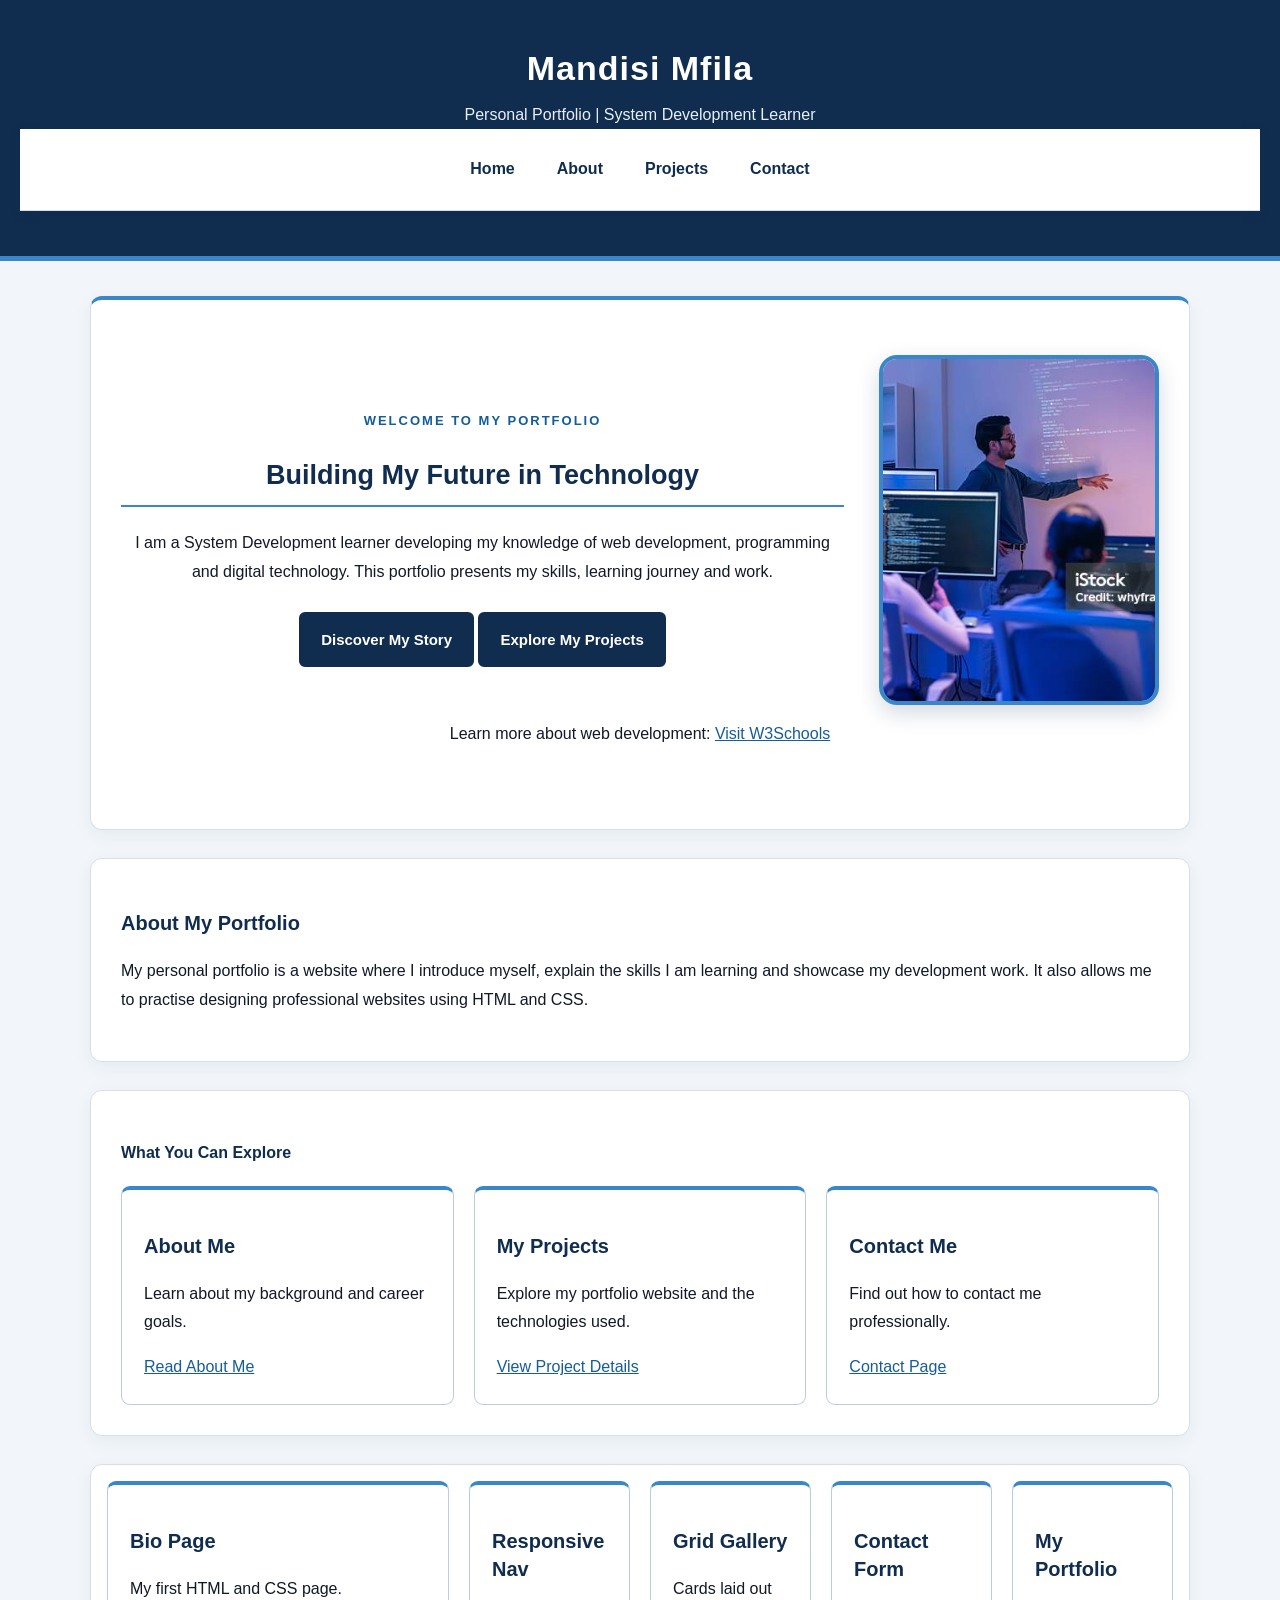
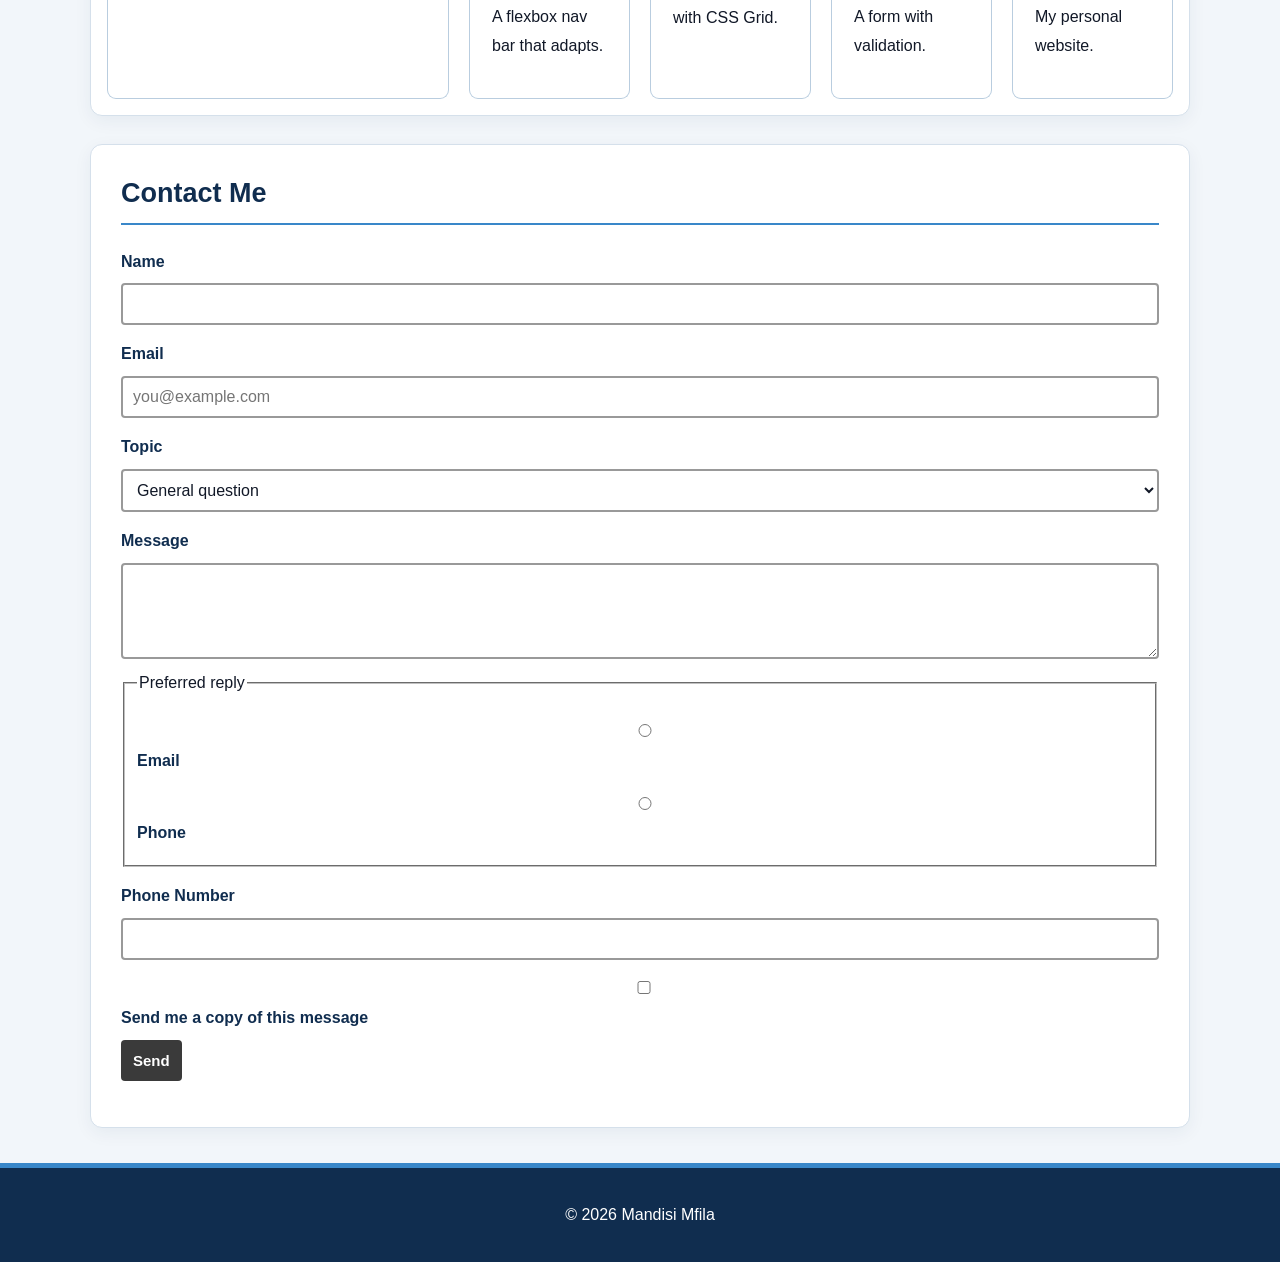
==== index.html @ 622f7b75 "Add bio page with nav, grid, form and script" ====
<!DOCTYPE html>
<html lang="en">
<head>
    <meta charset="UTF-8">
    <meta name="viewport" content="width=device-width, initial-scale=1.0">
    <title>Home | Mandisi Mfila Portfolio</title>
    <link rel="stylesheet" href="style.css">
    <script src="script.js" defer></script>
</head>
<body>
<a href="#main" class="skip-link">Skip to main content</a>

<header>
    <h1>Mandisi Mfila</h1>
    <p>Personal Portfolio | System Development Learner</p>

    <nav aria-label="Main navigation">
        <a href="index.html">Home</a>
        <a href="about.html">About</a>
        <a href="projects.html">Projects</a>
        <a href="contact.html">Contact</a>
    </nav>
</header>

<main id="main">

    <section class="hero">
        <div class="hero-content">
            <div class="hero-text">
                <p class="eyebrow">Welcome to my portfolio</p>

                <h2>Building My Future in Technology</h2>

                <p>
                    I am a System Development learner developing my knowledge
                    of web development, programming and digital technology.
                    This portfolio presents my skills, learning journey and work.
                </p>

                <a href="about.html" class="btn">Discover My Story</a>
                <a href="projects.html" class="btn">Explore My Projects</a>
            </div>

            <div class="hero-image">
                <img src="pic.png" alt="Photo of Mandisi Mfila, owner of this personal portfolio">
            </div>
        </div>

        <p>
            Learn more about web development:
            <a href="https://www.w3schools.com/" target="_blank" rel="noopener noreferrer">
                Visit W3Schools
            </a>
        </p>
    </section>

    <section>
        <h3>About My Portfolio</h3>

        <p>
            My personal portfolio is a website where I introduce myself,
            explain the skills I am learning and showcase my development
            work. It also allows me to practise designing professional
            websites using HTML and CSS.
        </p>
    </section>

    <section>
        <h4>What You Can Explore</h4>

        <div class="card-container">
            <article class="card">
                <h3>About Me</h3>
                <p>Learn about my background and career goals.</p>
                <a href="about.html">Read About Me</a>
            </article>

            <article class="card">
                <h3>My Projects</h3>
                <p>Explore my portfolio website and the technologies used.</p>
                <a href="projects.html">View Project Details</a>
            </article>

            <article class="card">
                <h3>Contact Me</h3>
                <p>Find out how to contact me professionally.</p>
                <a href="contact.html">Contact Page</a>
            </article>
        </div>
    </section>

   <section class="projects-grid" id="projectsGrid">
</section>

    <section id="contact">
        <h2>Contact Me</h2>

        <form id="contactForm">

            <label for="name">Name</label>
            <input type="text" id="name" name="name" required minlength="2">

            <label for="email">Email</label>
            <input type="email" id="email" name="email" required placeholder="you@example.com">

            <label for="topic">Topic</label>
            <select id="topic" name="topic">
                <option value="general">General question</option>
                <option value="project">Project idea</option>
                <option value="feedback">Feedback</option>
            </select>

            <label for="message">Message</label>
            <textarea id="message" name="message" rows="4" required></textarea>

            <fieldset>
                <legend>Preferred reply</legend>

                <label>
                    <input type="radio" name="reply" value="email" required>
                    Email
                </label>

                <label>
                    <input type="radio" name="reply" value="phone">
                    Phone
                </label>
            </fieldset>

            <label for="phone">Phone Number</label>
            <input
                type="tel"
                id="phone"
                name="phone"
                pattern="[0-9-]+"
                title="Enter digits and dashes only"
            >

            <label>
                <input type="checkbox" name="copy">
                Send me a copy of this message
            </label>

            <button type="submit">Send</button>

        </form>
        <p id="formMessage" role="status"></p>
    </section>

</main>

<footer>
    <p>&copy; 2026 Mandisi Mfila </p>
</footer>

</body>
</html>
---- style.css ----
* {
    box-sizing: border-box;
}

html {
    scroll-behavior: smooth;
}

body {
    margin: 0;
    font-family: "Century Gothic", Arial, sans-serif;
    background: #F2F6FA;
    color: #111827;
    font-size: 16px;
    line-height: 1.8;
}

header {
    background: #102D4F;
    color: #FFFFFF;
    text-align: center;
    padding: 45px 20px;
    border-bottom: 5px solid #3987C9;
}

header h1 {
    color: #FFFFFF;
    font-size: 34px;
    margin: 0 0 8px;
    letter-spacing: 1px;
}

header p {
    color: #E7EFF8;
    margin: 0;
}

nav {
    display: flex;
    justify-content: center;
    align-items: center;
    flex-wrap: wrap;
    gap: 8px;
    background: #FFFFFF;
    padding: 16px;
    border-bottom: 1px solid #D4DFEA;
    box-shadow: 0 3px 12px rgba(16, 45, 79, 0.08);
}

nav a {
    color: #102D4F;
    text-decoration: none;
    font-weight: bold;
    padding: 9px 16px;
    border: 1px solid transparent;
    border-radius: 6px;
    transition: 0.25s ease;
}

nav a:hover,
nav a:focus {
    color: #FFFFFF;
    background: #102D4F;
    border-color: #3987C9;
}

main {
    width: 90%;
    max-width: 1100px;
    margin: 35px auto;
}

section {
    background: #FFFFFF;
    padding: 30px;
    margin-bottom: 28px;
    border: 1px solid #D5E0EB;
    border-radius: 12px;
    box-shadow: 0 5px 18px rgba(16, 45, 79, 0.06);
}

h1,
h2,
h3,
h4 {
    color: #102D4F;
    line-height: 1.4;
}

h2 {
    font-size: 27px;
    border-bottom: 2px solid #3987C9;
    padding-bottom: 10px;
    margin-top: 0;
}

h3 {
    font-size: 20px;
}

p,
li {
    color: #111827;
}

a {
    color: #145D99;
}

.hero {
    text-align: center;
    padding: 55px 30px;
    border-top: 4px solid #3987C9;
}

.hero h1 {
    font-size: 36px;
}

.hero p {
    max-width: 760px;
    margin: 15px auto 25px;
}

.eyebrow {
    color: #145D99;
    text-transform: uppercase;
    font-weight: bold;
    letter-spacing: 2px;
    font-size: 13px;
}

.btn,
button {
    display: inline-block;
    background: #102D4F;
    color: #FFFFFF;
    padding: 12px 20px;
    border: 2px solid #102D4F;
    border-radius: 6px;
    text-decoration: none;
    font-family: inherit;
    font-size: 15px;
    font-weight: bold;
    cursor: pointer;
    transition: 0.25s ease;
}

.btn:hover,
button:hover {
    background: #3987C9;
    border-color: #3987C9;
    color: #FFFFFF;
    transform: translateY(-2px);
}

.card-container,
.project-grid {
    display: grid;
    grid-template-columns: repeat(auto-fit, minmax(220px, 1fr));
    gap: 20px;
}

.card,
.project-card {
    background: #FFFFFF;
    color: #111827;
    border: 1px solid #B9CDDF;
    border-top: 4px solid #3987C9;
    border-radius: 9px;
    padding: 22px;
    transition: 0.25s ease;
}

.card h3,
.project-card h3 {
    color: #102D4F;
}

.card p,
.project-card p {
    color: #111827;
}

.card:hover,
.project-card:hover {
    box-shadow: 0 8px 20px rgba(16, 45, 79, 0.12);
    transform: scale(1.03);
}

ul,
ol {
    padding-left: 26px;
}

li {
    margin-bottom: 8px;
}

.tag {
    display: inline-block;
    color: #102D4F;
    background: #E6F0FA;
    border: 1px solid #B9CDDF;
    border-radius: 5px;
    padding: 4px 10px;
    margin: 3px;
    font-size: 13px;
    font-weight: bold;
}

.table-container {
    width: 100%;
    overflow-x: auto;
}

table {
    width: 100%;
    border-collapse: collapse;
    background: #FFFFFF;
    margin: 15px 0;
}

th,
td {
    border: 1px solid #A9BED2;
    padding: 13px;
    text-align: left;
    vertical-align: top;
}

th {
    background: #102D4F;
    color: #FFFFFF;
}

td {
    color: #111827;
}

tbody tr:nth-child(even) {
    background: #EEF4F9;
}

tbody tr:hover {
    background: #DDEBFA;
}

select,
input,
textarea {
    width: 100%;
    max-width: 100%;
    padding: 12px;
    background: #FFFFFF;
    color: #111827;
    border: 1px solid #9EB4C9;
    border-radius: 6px;
    font-family: inherit;
    font-size: 15px;
}

select:focus,
input:focus,
textarea:focus {
    outline: 2px solid #3987C9;
    outline-offset: 2px;
}

label {
    display: block;
    color: #102D4F;
    font-weight: bold;
    margin: 15px 0 7px;
}

.detail-panel {
    margin-top: 20px;
    padding: 24px;
    background: #F2F6FA;
    border: 2px solid #3987C9;
    border-radius: 9px;
}

.detail-panel h3 {
    margin-top: 0;
}

footer {
    background: #102D4F;
    color: #FFFFFF;
    text-align: center;
    padding: 28px 18px;
    border-top: 5px solid #3987C9;
}

footer p {
    color: #FFFFFF;
    margin: 5px;
}

footer a {
    color: #FFFFFF;
}

.hero-content {
    display: flex;
    align-items: center;
    justify-content: space-between;
    gap: 35px;
}

.hero-text {
    flex: 1;
    min-width: 0;
}

.hero-image {
    flex: 0 0 280px;
    max-width: 280px;
}

.hero-image img {
    display: block;
    width: 100%;
    aspect-ratio: 4 / 5;
    object-fit: cover;
    object-position: center;
    border: 4px solid #3987C9;
    border-radius: 18px;
    box-shadow: 0 8px 22px rgba(16, 45, 79, 0.18);
}

@media (max-width: 900px) {
    .hero-content {
        flex-direction: column;
    }

    .hero-image {
        flex: 0 1 auto;
        width: 100%;
        max-width: 280px;
    }

    .navbar {
        flex-direction: column;
        align-items: flex-start;
    }
}

.nav-link {
    padding: 12px 16px;
    width: 100%;
}

.projects-grid {
    display: grid;
    grid-template-columns: repeat(auto-fit, minmax(150px, 1fr));
    gap: 20px;
    padding: 16px;
}

.projects-grid .project-card:first-child {
    grid-column: span 2;
}

#contactForm input,
#contactForm select,
#contactForm textarea {
    padding: 10px;
    border: 2px solid #999999;
    border-radius: 4px;
    font-size: 1rem;
}

#contactForm input:focus,
#contactForm textarea:focus {
    outline: none;
    border-color: #9E1B32;
}

#contactForm button {
    background-color: #3a3a3a;
    color: #FFFFFF;
    padding: 12px;
    border: none;
    border-radius: 4px;
    cursor: pointer;
}

#contactForm button:hover {
    background-color: #9E1B32;
}

@media (max-width: 600px) {
    header {
        padding: 30px 15px;
    }

    header h1 {
        font-size: 27px;
    }

    .hero h1 {
        font-size: 28px;
    }

    nav {
        gap: 4px;
        padding: 10px;
    }

    nav a {
        padding: 8px 10px;
    }

    main {
        width: 94%;
        margin: 20px auto;
    }

    section {
        padding: 20px;
    }

    h2 {
        font-size: 23px;
    }

    th,
    td {
        padding: 9px;
        font-size: 13px;
    }

    .projects-grid .project-card:first-child {
        grid-column: span 1;
    }
}
a:focus,
button:focus {
    outline: 3px solid #9E1B32;
    outline-offset: 2px;
}


.skip-link {
    position: fixed;
    top: 10px;
    left: 10px;
    z-index: 9999;
    background: white;/    color: #9E1B32;
    padding: 12px;
    border: 2px solid #9E1B32;
    transform: translateY(-150%);
}

.skip-link:focus {
    transform: translateY(0);
}


@media (prefers-reduced-motion: reduce) {
    * {
        scroll-behavior: auto !important;
        animation: none !important;
        transition: none !important;
    }
}
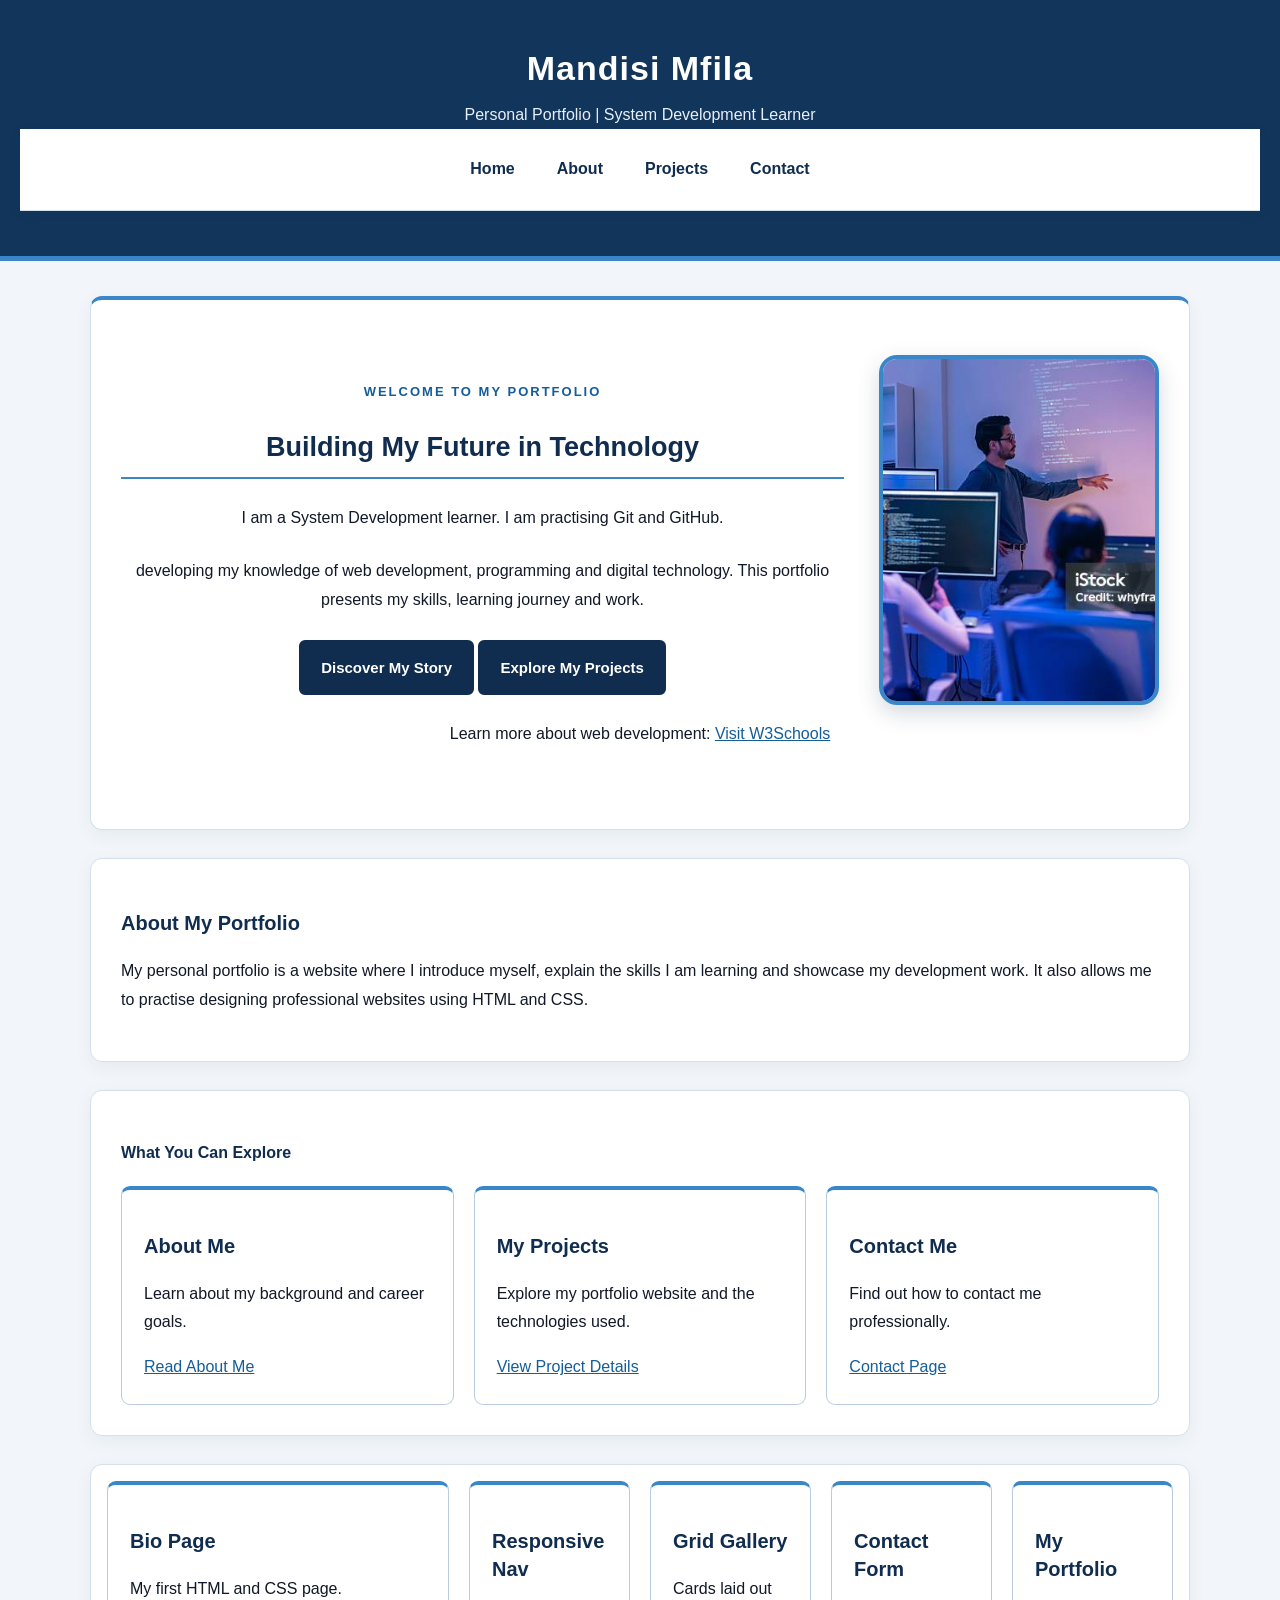
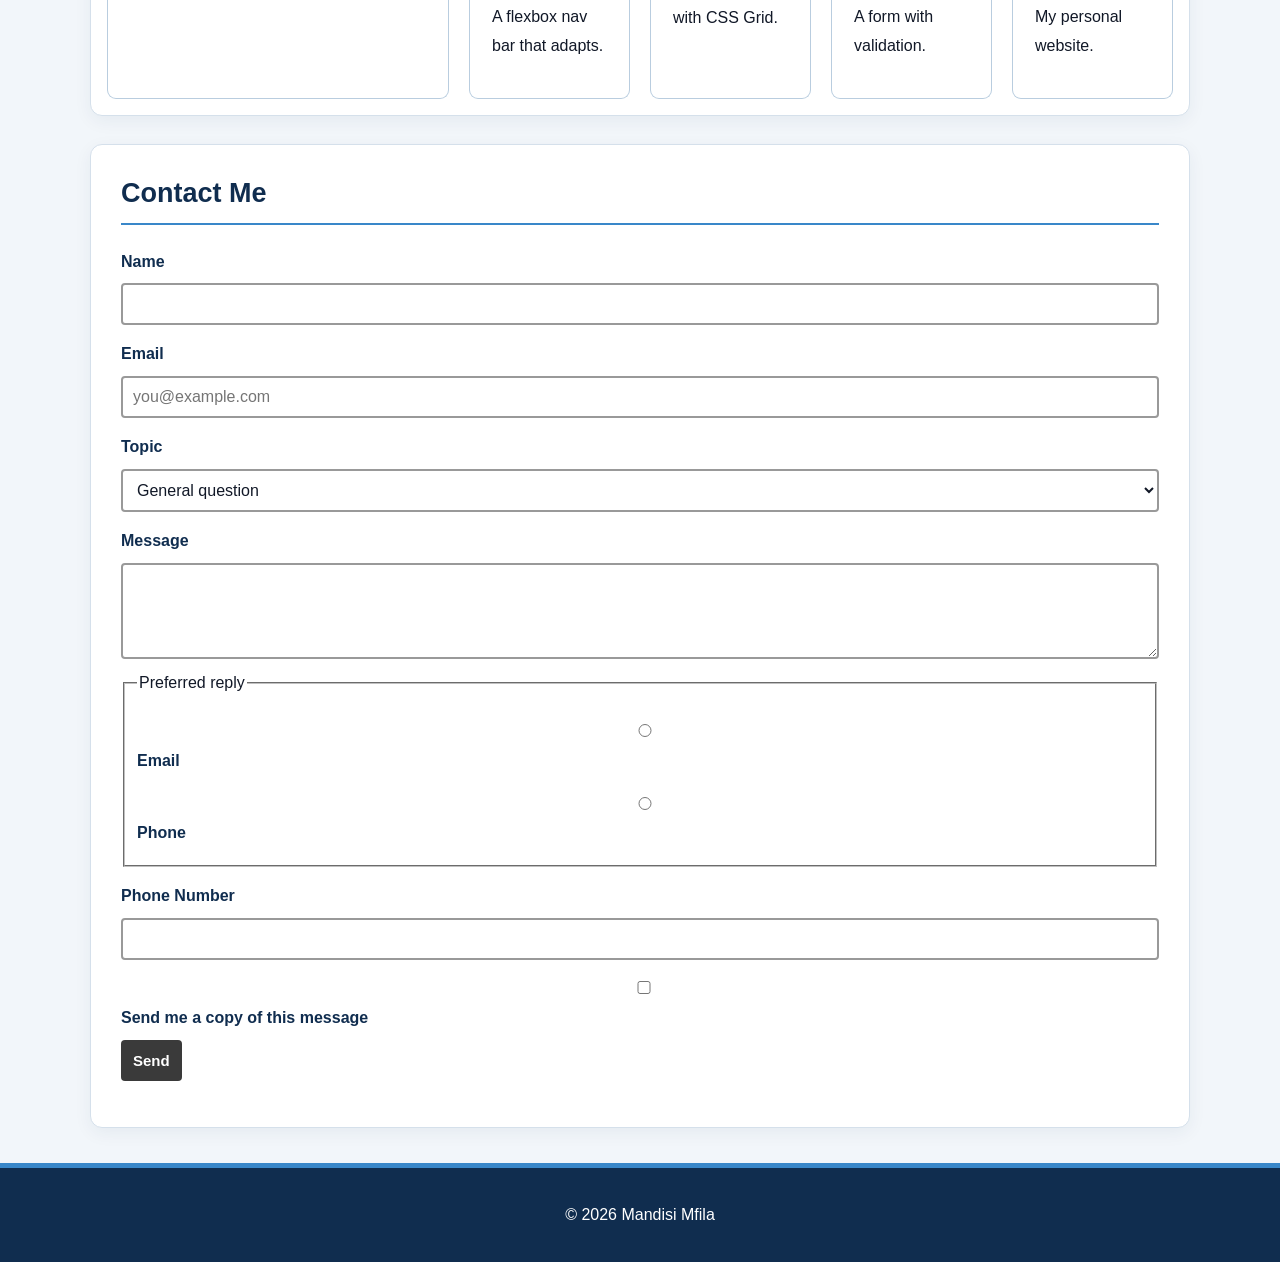
==== commit f5869931: "update bio page" ====
--- a/index.html
+++ b/index.html
@@ -33,7 +33,7 @@
                 <h2>Building My Future in Technology</h2>
 
                 <p>
-                    I am a System Development learner developing my knowledge
+               <p>I am a System Development learner. I am practising Git and GitHub.</p> developing my knowledge
                     of web development, programming and digital technology.
                     This portfolio presents my skills, learning journey and work.
                 </p>
--- a/style.css
+++ b/style.css
@@ -17,7 +17,7 @@
 }
 
 header {
-    background: #102D4F;
+    background: #12355b;
     color: #FFFFFF;
     text-align: center;
     padding: 45px 20px;
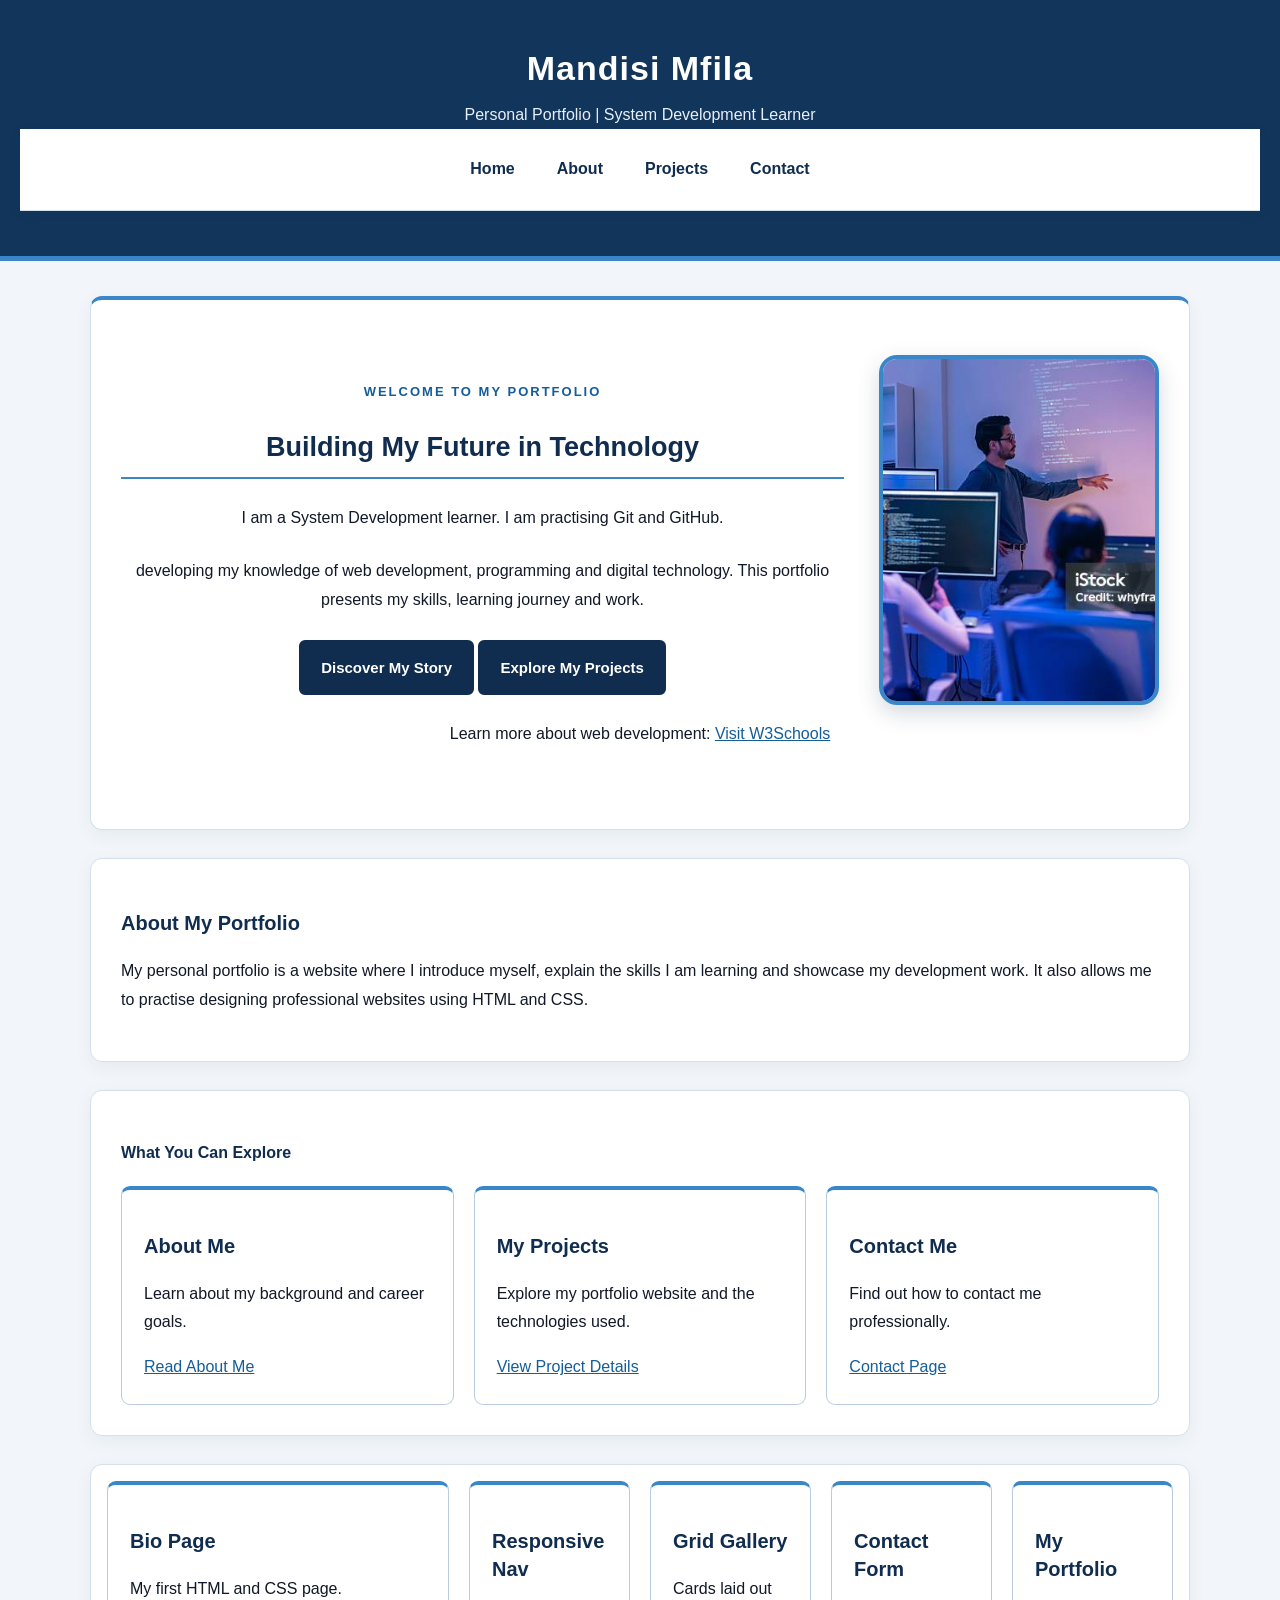
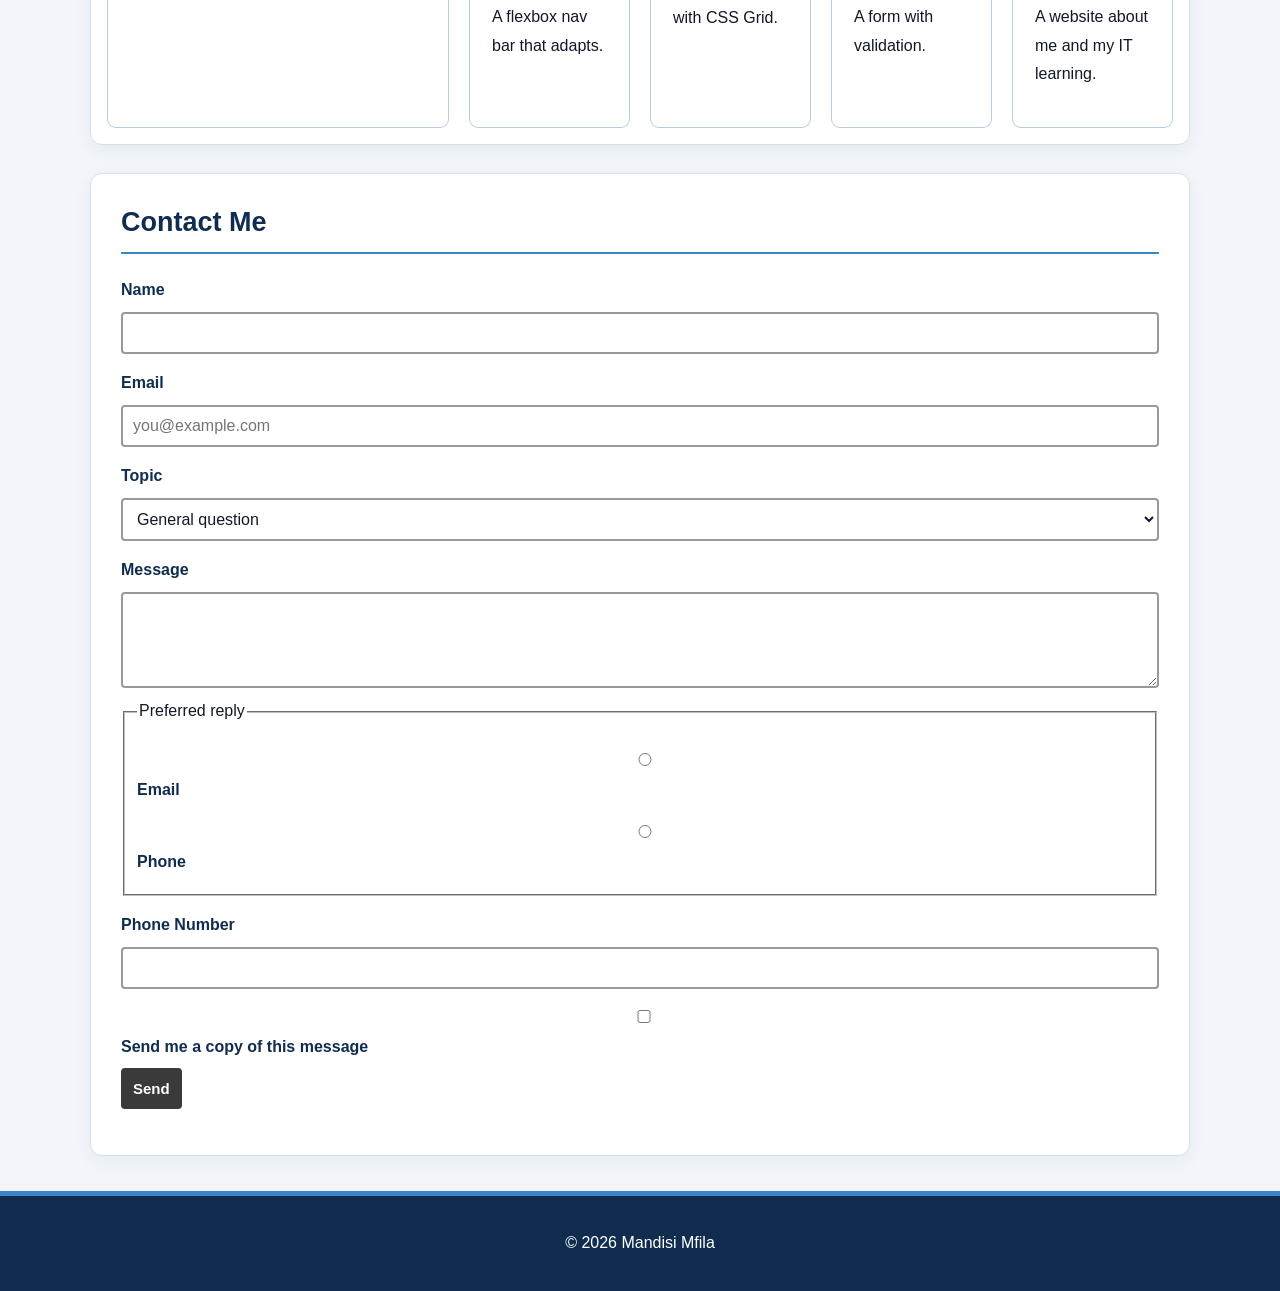
==== commit 8c565c3f: "Add bio page with nav, grid, form and script" ====
--- a/index.html
+++ b/index.html
@@ -43,7 +43,7 @@
             </div>
 
             <div class="hero-image">
-                <img src="pic.png" alt="Photo of Mandisi Mfila, owner of this personal portfolio">
+                <img src="pic.png.jpg" alt="Photo of Mandisi Mfila, owner of this personal portfolio">
             </div>
         </div>
 
@@ -153,6 +153,6 @@
 <footer>
     <p>&copy; 2026 Mandisi Mfila </p>
 </footer>
-
+<script src="script.js"></script>
 </body>
 </html>
